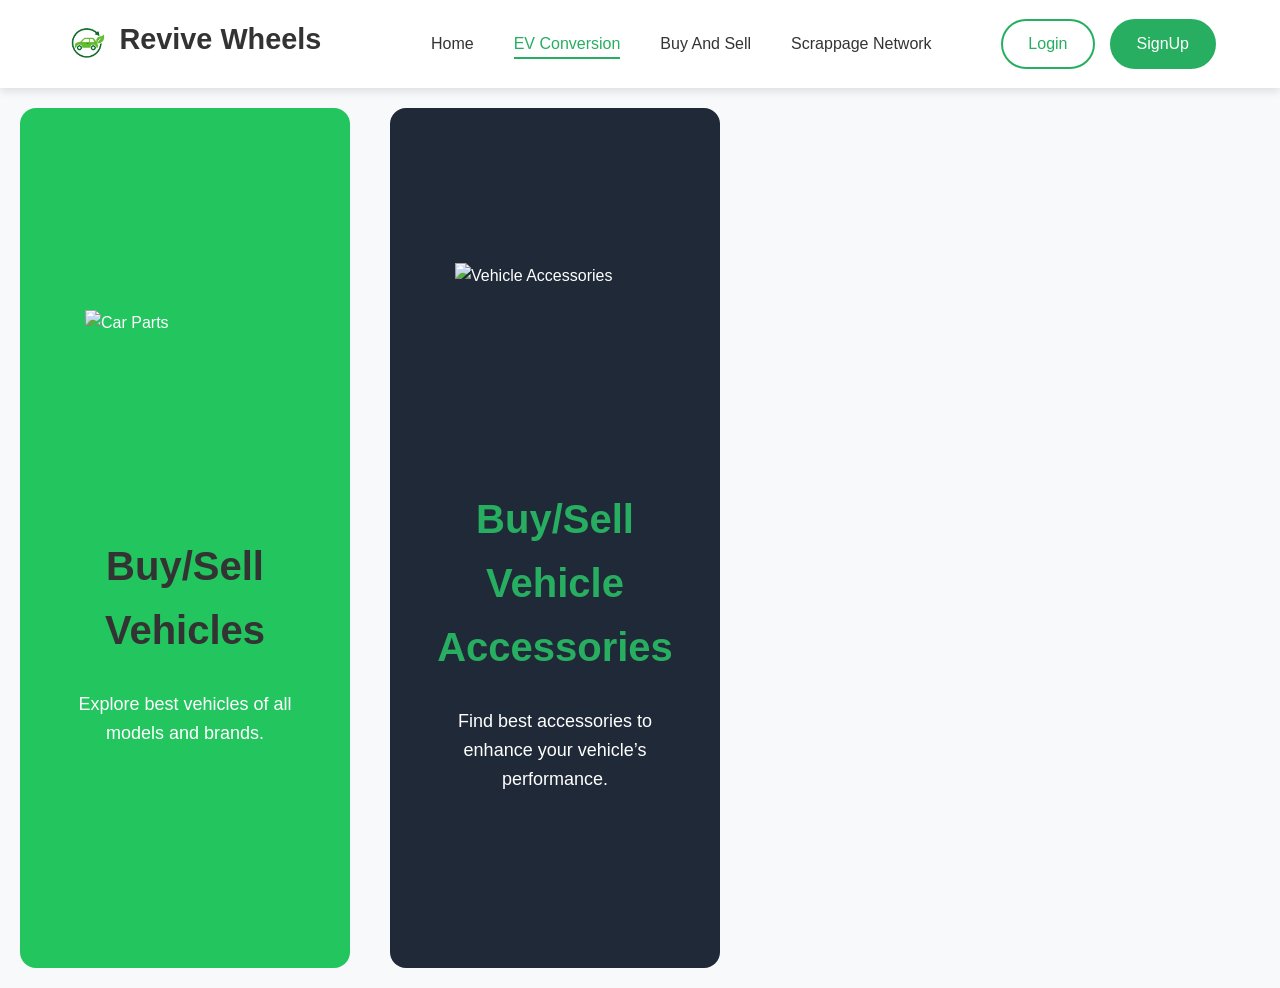
==== market.html @ 41b50359 "add market" ====
<!DOCTYPE html>
<html lang="en">
<head>
  <meta charset="UTF-8" />
  <meta name="viewport" content="width=device-width, initial-scale=1.0"/>
  <title>Market Cards</title>
  <link rel="stylesheet" href="market.css" />
  
</head>
<body>


 <!-- Header/Navigation -->
 <header>
    <nav class="navbar">
        <div class="logo-container">
            <img src="/public/images/WhatsApp Image 2025-04-04 at 15.10.56_a4140f4e.jpg" alt="Logo">
            <h1 class="brand-name">Revive Wheels</h1>
        </div>
        
        <ul class="nav-links">
            <li><a href="#">Home</a></li>
            <li><a href="#" class="active">EV Conversion</a></li>
            <li><a href="#">Buy And Sell</a></li>
            <li><a href="#">Scrappage Network</a></li>
        </ul>
        
        <div class="auth-buttons">
            <a href="#" class="login-btn">Login</a>
            <a href="#" class="signup-btn">SignUp</a>
        </div>
    </nav>
</header>

  <div class="container">
    <!-- Car Parts Card -->
    <div class="card green-card" onclick="handleCardClick('vehicles')">
      <img src="assets/car.png" alt="Car Parts" class="card-image" />
      <div class="card-text">
        <h1 class="card-title buy">Buy/Sell Vehicles</h1>
        <p class="card-desc">Explore best vehicles of all models and brands.</p>
      </div>
    </div>

    <!-- Vehicle Accessories Card -->
    <div class="card dark-card" onclick="handleCardClick('accessories')">
      <img src="assets/parts.png" alt="Vehicle Accessories" class="card-image" />
      <div class="card-text">
        <h1 class="card-title">Buy/Sell Vehicle Accessories</h1>
        <p class="card-desc">Find best accessories to enhance your vehicle’s performance.</p>
      </div>
    </div>
  </div>

  <script>
    function handleCardClick(type) {
  if (type === 'vehicles') {
    alert('Navigating to Vehicles section...');
  } else if (type === 'accessories') {
    alert('Navigating to Accessories section...');
  }
}
  </script>
</body>
</html>
---- market.css ----
/* Global Styles */
:root {
    --primary-color: #27ae60;
    --primary-light: #4cd137;
    --primary-dark: #219150;
    --gradient-bg: linear-gradient(135deg, #27ae60 0%, #2ecc71 50%, #1abc9c 100%);
    --text-dark: #333;
    --text-light: #f1f1f1;
    --border-color: #ddd;
    --form-bg: #fff;
    --shadow: 0 4px 8px rgba(0, 0, 0, 0.1);
    --transition: all 0.3s ease;
}

body {
    font-family: 'Segoe UI', Tahoma, Geneva, Verdana, sans-serif;
    margin: 0;
    padding: 0;
    color: var(--text-dark);
    line-height: 1.6;
    background-color: #f8f9fa;
}

/* Header Styles */
header {
    background-color: #fff;
    box-shadow: var(--shadow);
    position: sticky;
    top: 0;
    z-index: 100;
}

.navbar {
    display: flex;
    justify-content: space-between;
    align-items: center;
    padding: 15px 5%;
    max-width: 1400px;
    margin: 0 auto;
}

.logo-container {
    display: flex;
    align-items: center;
}

.logo-container img {
    height: 40px;
    margin-right: 10px;
}

.brand-name {
    font-size: 1.8rem;
    color: var(--text-dark);
    font-weight: 600;
    margin: 0;
}

.nav-links {
    display: flex;
    list-style: none;
}

.nav-links li {
    margin: 0 20px;
}

.nav-links a {
    text-decoration: none;
    color: var(--text-dark);
    font-weight: 500;
    transition: var(--transition);
    padding-bottom: 5px;
}

.nav-links a:hover, 
.nav-links a.active {
    color: var(--primary-color);
    border-bottom: 2px solid var(--primary-color);
}

.auth-buttons {
    display: flex;
    gap: 15px;
}

.login-btn, 
.signup-btn {
    padding: 10px 25px;
    border-radius: 50px;
    font-weight: 500;
    cursor: pointer;
    transition: var(--transition);
    text-decoration: none;
}

.login-btn {
    border: 2px solid var(--primary-color);
    color: var(--primary-color);
    background: transparent;
}

.signup-btn {
    background-color: var(--primary-color);
    color: white;
    border: 2px solid var(--primary-color);
}

.login-btn:hover {
    background-color: rgba(39, 174, 96, 0.1);
}

.signup-btn:hover {
    background-color: var(--primary-dark);
    border-color: var(--primary-dark);
}

/* Hero Section */
.hero {
    background: var(--gradient-bg);
    color: white;
    text-align: center;
    padding: 80px 20px;
}

.hero h1 {
    font-size: 3.5rem;
    margin-bottom: 20px;
    font-weight: 700;
    color: white;
}

.hero p {
    font-size: 1.2rem;
    max-width: 800px;
    margin: 0 auto 30px auto;
    line-height: 1.8;
}

.search-container {
    max-width: 600px;
    margin: 0 auto;
    position: relative;
}

.search-container input {
    width: calc(100% - 70px); /* Adjusted width to fit within container */
    padding: 15px 50px 15px 20px;
    border-radius: 50px;
    border: none;
    font-size: 1rem;
    box-shadow: var(--shadow);
}

.search-container button {
    position: absolute;
    right: 5px;
    top: 5px;
    background: var(--primary-color);
    border: none;
    color: white;
    padding: 10px;
    border-radius: 50%;
    cursor: pointer;
    transition: var(--transition);
}

.search-container button:hover {
    margin-left: 20px;
    background: var(--primary-dark);
}

/* Form Styles */
.form-container {
    margin: 40px auto;
    max-width: 900px;
    padding: 30px;
    border: 2px solid var(--border-color);
    border-radius: 10px;
    background-color: var(--form-bg);
    box-shadow: var(--shadow);
}

.form-content {
    display: flex;
    justify-content: space-between;
    gap: 30px;
    margin-bottom: 30px;
}

.user-details, 
.video-section,
.form-section {
    flex: 1;
    padding: 20px;
    border: 1px solid var(--border-color);
    border-radius: 10px;
    transition: var(--transition);
    box-sizing: border-box; /* Add box-sizing to include padding in width calculation */
}

.user-details:hover, 
.video-section:hover,
.form-section:hover {
    box-shadow: var(--shadow);
}

.form-section {
    margin-top: 30px;
    margin-bottom: 30px;
}

h1 {
    color: var(--primary-color);
    font-size: 1.8rem;
    margin-top: 0;
    padding-bottom: 10px;
    margin-bottom: 20px;
    /* Removed border-bottom that was creating the green line */
}

label {
    display: block;
    margin: 15px 0 5px;
    font-weight: 500;
    color: var(--text-dark);
}

input, select, textarea {
    width: calc(100% - 30px); /* Adjusted width to accommodate padding */
    padding: 12px 15px;
    border-radius: 8px;
    border: 1px solid var(--border-color);
    font-size: 1rem;
    transition: var(--transition);
    margin-bottom: 10px;
    box-sizing: border-box; /* Add box-sizing to include padding in width calculation */
}

input:focus, select:focus, textarea:focus {
    outline: none;
    border-color: var(--primary-color);
    box-shadow: 0 0 0 2px rgba(39, 174, 96, 0.2);
}

input[type="file"] {
    padding: 10px 0;
    border: none;
    width: 100%; /* Reset width for file inputs */
}

input[type="range"] {
    height: 10px;
    -webkit-appearance: none;
    appearance: none;
    width: 100%; /* Reset width for range inputs */
    background: #d3d3d3;
    outline: none;
    border-radius: 5px;
    padding: 0;
}

input[type="range"]::-webkit-slider-thumb {
    -webkit-appearance: none;
    appearance: none;
    width: 20px;
    height: 20px;
    background: var(--primary-color);
    cursor: pointer;
    border-radius: 50%;
}

#rangeValue {
    text-align: center;
    font-size: 1rem;
    margin-bottom: 20px;
    color: var(--primary-color);
    font-weight: 500;
}

textarea {
    height: 120px;
    resize: vertical;
}

.video-section {
    display: flex;
    justify-content: center;
    align-items: center;
    background-color: rgba(39, 174, 96, 0.05);
    overflow: hidden;
}

.video-section img {
    max-width: 100%;
    height: auto;
    transition: var(--transition);
}

.video-section:hover img {
    transform: scale(1.05);
}

.submit-btn {
    display: block;
    width: 100%;
    max-width: 300px;
    margin: 30px auto 0;
    padding: 15px 30px;
    background: var(--primary-color);
    color: white;
    border: none;
    border-radius: 50px;
    font-size: 1.1rem;
    font-weight: 500;
    cursor: pointer;
    transition: var(--transition);
    text-align: center;
}

.submit-btn:hover {
    background: var(--primary-dark);
    transform: translateY(-2px);
    box-shadow: 0 4px 8px rgba(39, 174, 96, 0.3);
}

/* Process Section Styles */
.process-section {
    padding: 80px 20px;
    background-color: #f8f9fa;
}

.process-container {
    max-width: 1200px;
    margin: 0 auto;
}

.process-header {
    margin-bottom: 50px;
}

.process-title {
    font-size: 2.5rem;
    color: var(--text-dark);
    margin-bottom: 15px;
    position: relative;
    display: inline-block;
}

.process-title::after {
    content: '';
    position: absolute;
    bottom: -10px;
    left: 0;
    width: 80px;
    height: 4px;
    background-color: var(--primary-color);
}

.process-description {
    max-width: 700px;
    margin-bottom: 30px;
    font-size: 1.1rem;
    line-height: 1.8;
}

.process-steps {
    margin-bottom: 30px;
}

.step-item {
    display: flex;
    align-items: baseline;
    margin-bottom: 15px;
}

.step-icon {
    color: var(--primary-color);
    margin-right: 10px;
}

.step-text {
    font-size: 1.1rem;
    font-weight: 500;
}

.view-packages-btn {
    display: inline-block;
    padding: 12px 30px;
    background-color: var(--primary-color);
    color: white;
    text-decoration: none;
    border-radius: 50px;
    font-weight: 500;
    transition: var(--transition);
    box-shadow: 0 4px 8px rgba(39, 174, 96, 0.2);
}

.view-packages-btn i {
    margin-right: 8px;
}

.view-packages-btn:hover {
    background-color: var(--primary-dark);
    transform: translateY(-2px);
    box-shadow: 0 6px 12px rgba(39, 174, 96, 0.3);
}

.process-diagram {
    display: flex;
    justify-content: center;
    margin-top: 50px;
}

/* Responsive Styles */
@media (max-width: 768px) {
    .form-content {
        flex-direction: column;
    }
    
    .hero h1 {
        font-size: 2.5rem;
    }
    
    .process-diagram {
        display: none;
    }
}

.container {
    display: flex;
    height: 100vh;
    width: 100%;
  }
  
  .card {
    width: 250px;
    margin: 1.25rem;
    padding: 2.5rem;
    border-radius: 1rem;
    display: flex;
    flex-direction: column;
    align-items: center;
    justify-content: center;
    color: white;
    cursor: pointer;
    transition: background-color 0.3s;
  }
  
  .card-image {
    width: 200px;
    height: 200px;
    margin-bottom: 1.5rem;
    object-fit: contain;
  }
  
  .card-title {
    font-size: 2.5rem;
    font-weight: bold;
    margin-bottom: 1rem;
    text-align: center;
  }


  .card-desc {
    font-size: 1.125rem;
    text-align: center;
  }
  
  .green-card {
    background-color: #22c55e;
  }
  
  .green-card:hover {
    background-color: #16a34a;
  }
  
  .dark-card {
    background-color: #1f2937;
  }
  
  .dark-card:hover {
    background-color: #111827;
  }

  .buy {
    color:var(--text-dark);
  }
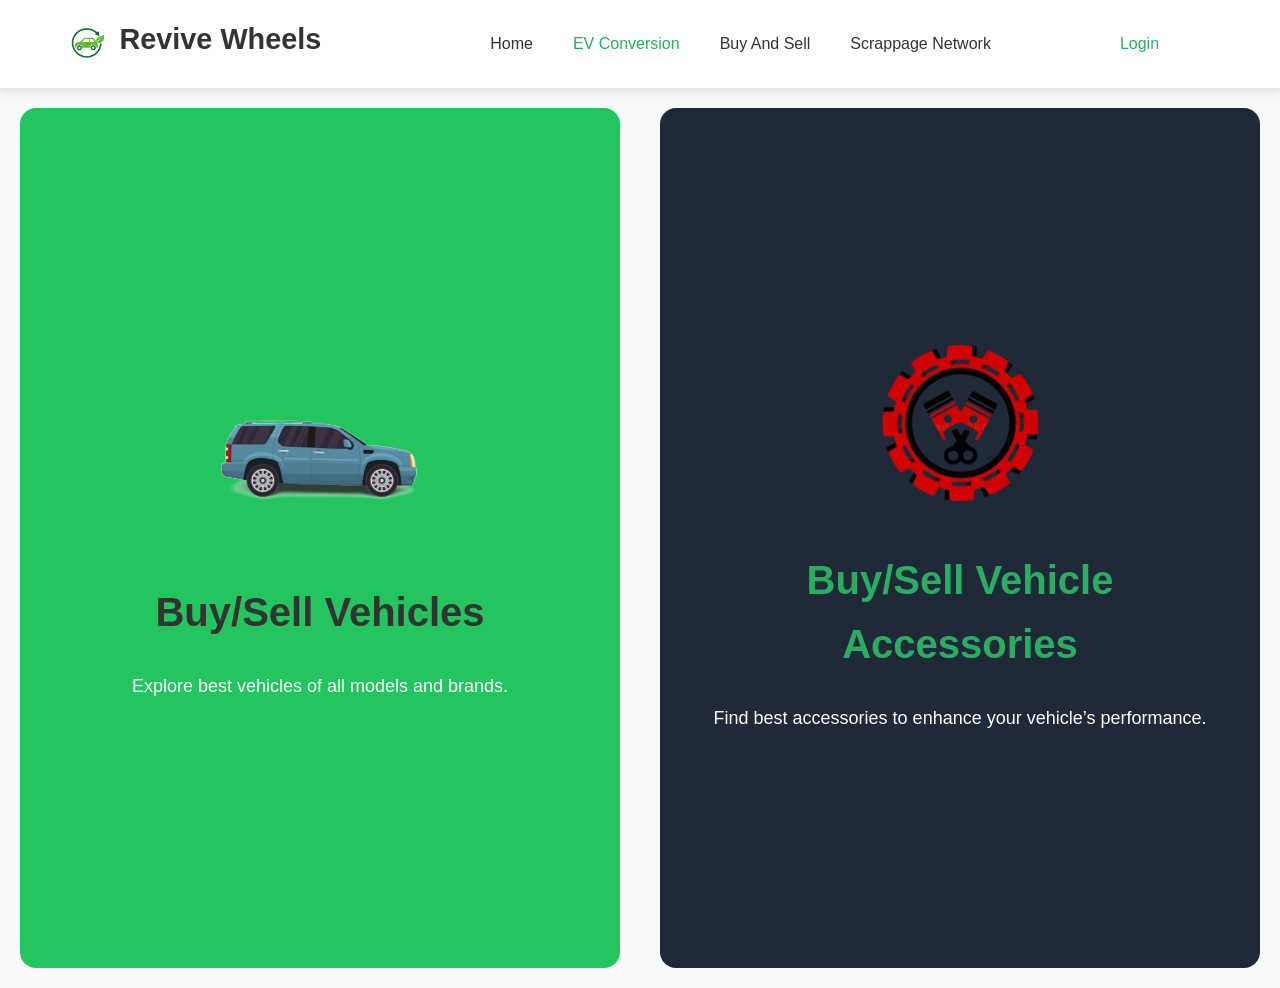
==== commit 2c44de4e: "add links to buy-sell" ====
--- a/market.html
+++ b/market.html
@@ -19,7 +19,7 @@
         </div>
         
         <ul class="nav-links">
-            <li><a href="#">Home</a></li>
+            <li><a href="index.html">Home</a></li>
             <li><a href="#" class="active">EV Conversion</a></li>
             <li><a href="#">Buy And Sell</a></li>
             <li><a href="#">Scrappage Network</a></li>
@@ -34,15 +34,21 @@
 
   <div class="container">
     <!-- Car Parts Card -->
-    <div class="card green-card" onclick="handleCardClick('vehicles')">
-      <img src="assets/car.png" alt="Car Parts" class="card-image" />
-      <div class="card-text">
-        <h1 class="card-title buy">Buy/Sell Vehicles</h1>
-        <p class="card-desc">Explore best vehicles of all models and brands.</p>
+   <a href="">
+
+     
+     <div class="card green-card" onclick="handleCardClick('vehicles')">
+       <img src="assets/car.png" alt="Car Parts" class="card-image" />
+       <div class="card-text">
+         <h1 class="card-title buy">Buy/Sell Vehicles</h1>
+         <p class="card-desc">Explore best vehicles of all models and brands.</p>
+        </div>
       </div>
-    </div>
+      
+    </a>
+    <!-- Vehicle Accessories Card -->
 
-    <!-- Vehicle Accessories Card -->
+    <a href="./accessories/index.html">
     <div class="card dark-card" onclick="handleCardClick('accessories')">
       <img src="assets/parts.png" alt="Vehicle Accessories" class="card-image" />
       <div class="card-text">
@@ -51,15 +57,6 @@
       </div>
     </div>
   </div>
-
-  <script>
-    function handleCardClick(type) {
-  if (type === 'vehicles') {
-    alert('Navigating to Vehicles section...');
-  } else if (type === 'accessories') {
-    alert('Navigating to Accessories section...');
-  }
-}
-  </script>
+</a>
 </body>
 </html>
--- a/market.css
+++ b/market.css
@@ -434,7 +434,7 @@
   }
   
   .card {
-    width: 250px;
+    width:50%;
     margin: 1.25rem;
     padding: 2.5rem;
     border-radius: 1rem;
@@ -485,4 +485,8 @@
 
   .buy {
     color:var(--text-dark);
-  }+  }
+  a {
+    all: unset;
+    display: contents;
+}
